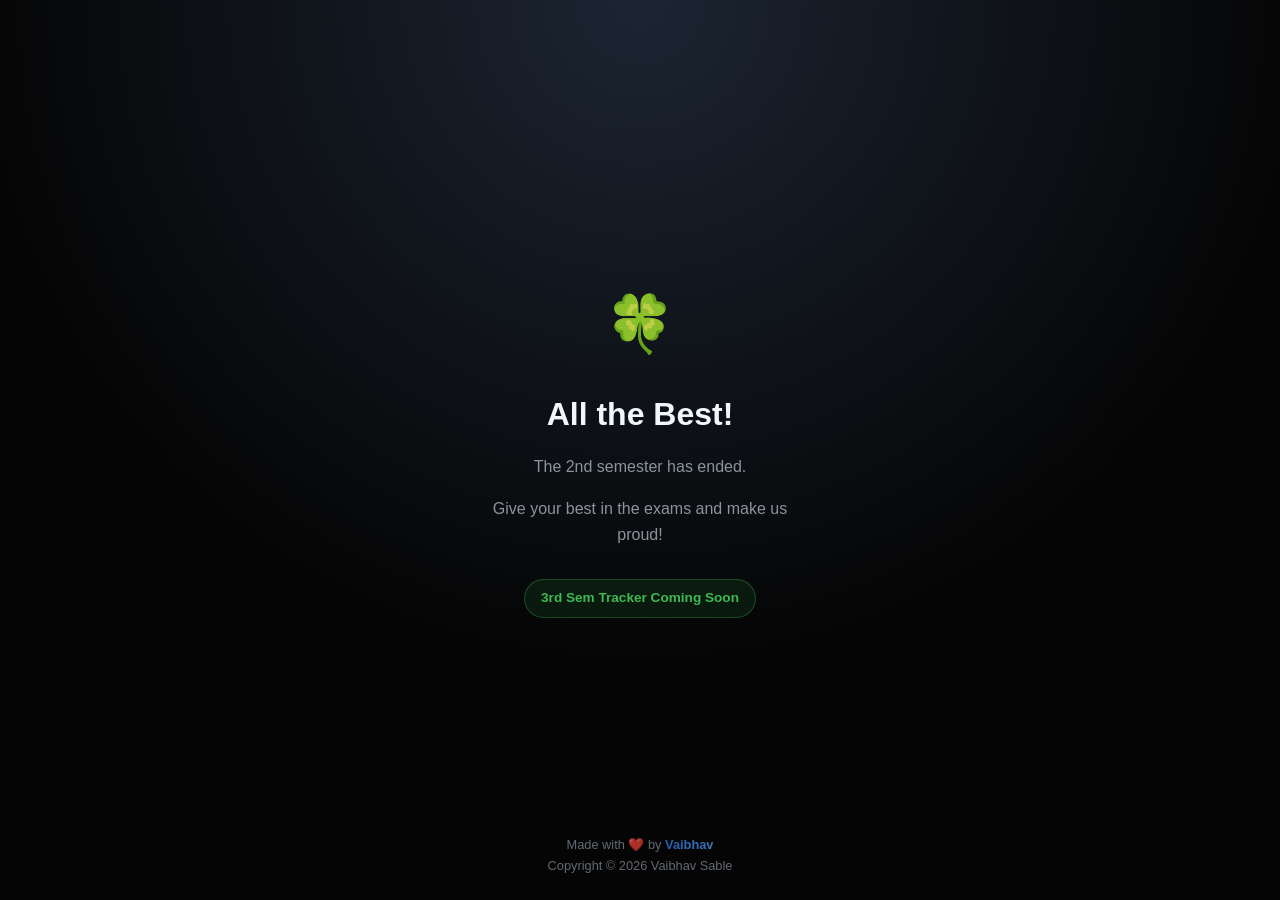
==== exams.html @ 6066af72 "feat: add exam wishing page and update service worker cache" ====
<!DOCTYPE html>
<html lang="en">
<head>
    <meta charset="UTF-8">
    <meta name="viewport" content="width=device-width, initial-scale=1.0, maximum-scale=1.0, user-scalable=no">
    <title>Good Luck! - RGIT Tracker</title>
    <link rel="stylesheet" href="style.css">
    <style>
        .exam-view {
            min-height: 100dvh; 
            display: flex; 
            align-items: center; 
            justify-content: center;
            background: radial-gradient(circle at top, #1c2533 0%, #050505 60%); 
            padding: 24px;
            text-align: center;
        }
        .container {
            width: 100%;
            max-width: 340px;
        }
        .logo-emoji {
            font-size: 3.5rem;
            margin-bottom: 24px;
            animation: float 3s ease-in-out infinite;
        }
        @keyframes float {
            0%, 100% { transform: translateY(0); }
            50% { transform: translateY(-10px); }
        }
        h1 {
            font-size: 2rem;
            margin: 0 0 16px 0;
            font-weight: 700;
            color: var(--text-main);
        }
        .message {
            color: var(--text-muted);
            line-height: 1.6;
            margin-bottom: 32px;
            font-size: 1rem;
        }
        .status-badge {
            display: inline-block;
            background: var(--green-bg);
            color: var(--green-text);
            padding: 8px 16px;
            border-radius: 20px;
            font-size: 0.85rem;
            font-weight: 600;
            border: 1px solid rgba(63, 185, 80, 0.3);
        }
        .app-footer {
            position: absolute;
            bottom: 24px;
            left: 0;
            right: 0;
            text-align: center;
            font-size: 0.8rem;
            color: var(--text-muted);
            line-height: 1.6;
        }
        .app-footer span {
            color: var(--accent);
            font-weight: 600;
        }
    </style>
</head>
<body style="padding-bottom: 0;">
    <div class="exam-view">
        <div class="container">
            <div class="logo-emoji">🍀</div>
            <h1>All the Best!</h1>
            <div class="message">
                <p>The 2nd semester has ended.</p>
                <p>Give your best in the exams and make us proud!</p>
            </div>
            <div class="status-badge">
                <i class="bi bi-rocket-takeoff"></i> 3rd Sem Tracker Coming Soon
            </div>
        </div>
        <div class="app-footer">
            Made with ❤️ by <span>Vaibhav</span>
            <br>Copyright &copy; 2026 Vaibhav Sable
        </div>
    </div>
</body>
</html>
---- style.css ----
:root {
    /* IMPROVED COLOR PALETTE */
    --bg-body: #0d1117;       
    --bg-card: #161b22;       
    --bg-header: rgba(13, 17, 23, 0.85); 
    
    --text-main: #f0f6fc;     
    --text-muted: #8b949e;
    
    --accent: #2f81f7; 
    --border: #30363d;        
    
    /* Status Colors */
    --green-bg: rgba(35, 134, 54, 0.15);
    --green-text: #3fb950;
    --green-bar: #238636;
    
    --red-bg: rgba(218, 54, 51, 0.15);
    --red-text: #f85149;
    --red-bar: #da3633;

    --yellow-text: #d29922;
    --yellow-bar: #d29922;
    
    /* Tags */
    --tag-lec: #1f6feb;
    --tag-prac: #a371f7;
    --tag-tut: #d29922;
    --tag-break: #8b949e;
}

* { box-sizing: border-box; -webkit-tap-highlight-color: transparent; }

body {
    margin: 0;
    background-color: var(--bg-body);
    color: var(--text-main);
    font-family: 'Inter', -apple-system, BlinkMacSystemFont, 'Segoe UI', Roboto, sans-serif;
    /* Reverted to a reasonable padding since scroll space is enough */
    padding-bottom: 100px;
    line-height: 1.5;
    -webkit-font-smoothing: antialiased;
    -moz-osx-font-smoothing: grayscale;
}

.hidden { display: none !important; }

/* --- LOGIN --- */
.login-view {
    min-height: 100dvh; 
    display: flex; 
    align-items: center; 
    justify-content: center;
    background: radial-gradient(circle at top, #1c2533 0%, #050505 60%); 
    padding: 24px;
    margin-bottom: -90px; 
}
.login-container { width: 100%; max-width: 340px; text-align: center; }
.logo-emoji { font-size: 3.5rem; margin-bottom: 16px; animation: float 3s ease-in-out infinite; }
@keyframes float { 0%, 100% { transform: translateY(0); } 50% { transform: translateY(-10px); } }
.login-container h1 { font-size: 2rem; margin: 0 0 8px 0; font-weight: 700; }
.login-container p { color: var(--text-muted); margin-bottom: 32px; font-size: 0.95rem; }
.login-container input {
    width: 100%;
    background: var(--bg-card);
    border: 2px solid var(--border);
    padding: 18px 16px;
    border-radius: 16px;
    color: var(--text-main);
    font-size: 1.1rem;
    font-weight: 500;
    text-align: center;
    margin-bottom: 16px;
    outline: none;
    transition: all 0.3s ease;
    box-shadow: 0 4px 12px rgba(0,0,0,0.1);
}
.login-container input:focus {
    border-color: var(--accent);
    box-shadow: 0 0 0 3px rgba(47, 129, 247, 0.1), 0 4px 16px rgba(0,0,0,0.15);
    transform: translateY(-1px);
}
.btn-primary {
    width: 100%; background: var(--accent); color: white; border: none;
    padding: 16px; border-radius: 12px; font-size: 1rem; font-weight: 600; cursor: pointer;
    transition: all 0.3s ease;
}
.btn-primary:hover { transform: translateY(-2px); box-shadow: 0 6px 20px rgba(47, 129, 247, 0.4); }
.btn-primary:active { transform: translateY(0); }

/* FIXED: Hidden by default */
.error-msg {
    display: none; 
    background: rgba(215, 58, 73, 0.1);
    border: 1px solid rgba(215, 58, 73, 0.3);
    border-radius: 8px;
    padding: 12px;
    margin-top: 16px;
    color: #f85149;
    font-size: 0.9rem;
    text-align: center;
}

/* --- HEADER --- */
.header {
    position: sticky; top: 0; background: var(--bg-header);
    backdrop-filter: blur(12px); -webkit-backdrop-filter: blur(12px);
    padding: 16px 20px 10px; z-index: 100; border-bottom: 1px solid var(--border);
}
.header-top { display: flex; justify-content: space-between; align-items: center; margin-bottom: 12px; }
#pageTitle { margin: 0; font-size: 1.6rem; font-weight: 700; }
.profile-pill {
    display: flex; align-items: center; gap: 8px; background: var(--bg-card);
    padding: 6px 12px; border-radius: 20px; border: 1px solid var(--border); cursor: pointer;
    transition: all 0.3s ease;
}
.profile-pill:hover { background: rgba(47, 129, 247, 0.1); border-color: var(--accent); transform: translateY(-2px); }
#userName { font-size: 0.8rem; font-weight: 600; color: var(--text-muted); text-transform: uppercase; }
.batch-tag { background: #21262d; padding: 2px 6px; border-radius: 4px; font-size: 0.75rem; color: var(--text-main); }
.profile-pill i { color: var(--text-muted); }

/* --- DATE STRIP & HINT --- */
.date-wrapper {
    position: relative;
    margin: 0 -20px;
    padding: 0 20px;
}

.date-strip { 
    display: flex; 
    gap: 12px; 
    overflow-x: auto; 
    padding-bottom: 4px; 
    scrollbar-width: none;
    position: relative;
}
.date-strip::-webkit-scrollbar { display: none; }

.date-item {
    display: flex; flex-direction: column; align-items: center; min-width: 52px; padding: 10px 0;
    border-radius: 14px; background: transparent; border: 1px solid transparent; cursor: pointer; transition: all 0.2s;
    flex-shrink: 0;
}
.date-item.active { background: var(--accent); box-shadow: 0 4px 15px rgba(47, 129, 247, 0.4); transform: translateY(-2px); }
.date-item .day { font-size: 0.7rem; font-weight: 600; color: var(--text-muted); margin-bottom: 4px; text-transform: uppercase; }
.date-item.active .day { color: rgba(255,255,255,0.8); }
.date-item .num { font-size: 1.15rem; font-weight: 700; color: var(--text-main); }

/* SCROLL HINT OVERLAY */
.scroll-hint {
    position: absolute;
    right: 0;
    top: 0;
    bottom: 0;
    width: 60px;
    background: linear-gradient(to right, transparent, var(--bg-body));
    display: flex;
    align-items: center;
    justify-content: flex-end;
    padding-right: 15px;
    pointer-events: none;
    z-index: 10;
}

.scroll-hint i {
    color: var(--accent);
    font-size: 1.5rem;
    animation: hint-bounce 1.5s infinite;
    filter: drop-shadow(0 0 8px rgba(47, 129, 247, 0.4));
}

@keyframes hint-bounce {
    0%, 100% { transform: translateX(0); opacity: 0.5; }
    50% { transform: translateX(5px); opacity: 1; }
}

/* --- TIMELINE --- */
.container { padding: 10px; }
.timeline-row { display: flex; position: relative; padding-bottom: 15px; }
.line-col { display: flex; flex-direction: column; align-items: center; width: 24px; margin-right: 8px; margin-top: 6px; }
.dot { width: 12px; height: 12px; border-radius: 50%; background: #21262d; border: 2px solid var(--bg-body); z-index: 2; transition: all 0.3s ease; }
.dot.active { background: var(--accent); box-shadow: 0 0 0 3px rgba(47, 129, 247, 0.2); }
.line { width: 2px; flex-grow: 1; background: #21262d; margin-top: 4px; }
.timeline-row:last-child .line { display: none; }

/* TIME VISIBILITY */
.time-col { 
    width: 60px; flex-shrink: 0; text-align: right; 
    padding-right: 12px; font-size: 0.9rem; color: var(--text-main); 
    font-weight: 600; padding-top: 4px;
}
.end-time { opacity: 0.6; margin-top: 4px; font-size: 0.75rem; font-weight: 400; }

.card-col { flex-grow: 1; min-width: 0; }

.class-card {
    background: var(--bg-card);
    border: 1px solid var(--border);
    border-radius: 18px;
    padding: 20px;
    position: relative;
    box-shadow: 0 8px 24px rgba(0,0,0,0.2);
    transition: all 0.3s ease;
}
.class-card:hover { transform: translateY(-4px); box-shadow: 0 12px 32px rgba(0,0,0,0.3); }

/* RECESS CARD */
.recess-card {
    background: repeating-linear-gradient(45deg, rgba(17, 22, 29, 0.5), rgba(17, 22, 29, 0.5) 10px, rgba(33, 38, 45, 0.3) 10px, rgba(33, 38, 45, 0.3) 20px);
    border: 1px dashed var(--border);
    display: flex; align-items: center; justify-content: center; height: 60px;
}
.recess-title { color: var(--text-muted); font-weight: 600; font-size: 0.9rem; letter-spacing: 1px; text-transform: uppercase; }

.card-header { display: flex; justify-content: space-between; align-items: flex-start; margin-bottom: 12px; }
.subject-info { display: flex; flex-direction: column; gap: 4px; }
.subject-row { display: flex; align-items: center; gap: 8px; }
.code { font-size: 1.6rem; font-weight: 700; color: #fff; letter-spacing: 0.5px; }
.name { font-size: 1rem; color: var(--text-muted); font-weight: 500; }
.prof { font-size: 0.85rem; color: #484f58; margin-top: 2px; }

/* Tags */
.tag { font-size: 0.65rem; font-weight: 700; padding: 2px 6px; border-radius: 4px; text-transform: uppercase; letter-spacing: 0.5px; }
.tag.LEC { background: rgba(31, 111, 235, 0.15); color: #58a6ff; }
.tag.PRAC { background: rgba(163, 113, 247, 0.15); color: #bc8cff; }
.tag.TUT { background: rgba(210, 153, 34, 0.15); color: #e3b341; }
.tag.BREAK { background: rgba(139, 148, 158, 0.15); color: #8b949e; }

/* Ring */
.ring-container { position: relative; width: 42px; height: 42px; }
.ring-svg { transform: rotate(-90deg); width: 100%; height: 100%; }
.ring-bg { fill: none; stroke: #21262d; stroke-width: 3; }
.ring-val { fill: none; stroke-width: 3; stroke-linecap: round; transition: stroke-dashoffset 0.6s ease; }
.ring-text { position: absolute; top: 50%; left: 50%; transform: translate(-50%, -50%); font-size: 0.65rem; font-weight: 700; color: var(--text-muted); }

/* Buttons */
.btn-grid { display: grid; grid-template-columns: 1fr 1fr 1fr; gap: 10px; margin-top: 16px; }
.act-btn {
    background: transparent; border: 1px solid var(--border); color: var(--text-main);
    padding: 14px 0; border-radius: 12px; font-size: 1rem; font-weight: 600;
    display: flex; align-items: center; justify-content: center; gap: 8px; cursor: pointer; transition: all 0.2s;
}
.act-btn i { font-size: 1rem; }
.act-btn.can.active { background: #21262d; border-color: #30363d; color: #c9d1d9; }

/* GLOW EFFECTS */
.act-btn.abs.active { 
    background: var(--red-bg); border-color: var(--red-bar); color: var(--red-text);
    box-shadow: 0 0 10px rgba(218, 54, 51, 0.2);
}
.act-btn.pre.active { 
    background: var(--green-bg); border-color: var(--green-bar); color: var(--green-text);
    box-shadow: 0 0 10px rgba(35, 134, 54, 0.2);
}

/* --- SUBJECTS TAB --- */
.sub-card {
    background: var(--bg-card);
    border: 1px solid var(--border);
    border-radius: 18px;
    padding: 20px;
    margin-bottom: 20px;
    box-shadow: 0 4px 16px rgba(0,0,0,0.08), 0 1px 4px rgba(0,0,0,0.06);
    transition: all 0.3s cubic-bezier(0.4, 0, 0.2, 1);
    backdrop-filter: blur(8px);
}
.sub-card:hover { transform: translateY(-4px); box-shadow: 0 8px 24px rgba(0,0,0,0.12), 0 2px 8px rgba(0,0,0,0.08); }
.sub-title { font-size: 1.1rem; font-weight: 700; margin-bottom: 12px; color: #fff; }
.stat-row { display: flex; align-items: center; margin-bottom: 10px; }
.stat-tag { width: 50px; text-align: center; margin-right: 12px; }
.progress-track { flex-grow: 1; height: 8px; background: #21262d; border-radius: 4px; overflow: hidden; margin-right: 12px; }

/* SMOOTH ANIMATION */
.progress-fill { 
    height: 100%; border-radius: 4px; width: 0%; 
    transition: width 1s cubic-bezier(0.22, 1, 0.36, 1);
}

.stat-pct { width: 40px; font-size: 0.85rem; font-weight: 600; text-align: right; color: var(--text-muted); }
.stat-details { font-size: 0.75rem; color: #484f58; margin-left: 62px; margin-bottom: 12px; }
.prediction-box {
    margin-top: 10px; padding: 10px; border-radius: 8px; font-size: 0.8rem; font-weight: 500; line-height: 1.4;
    background: rgba(255,255,255,0.03); border: 1px solid var(--border);
}
.pred-green { color: var(--green-text); border-color: var(--green-border); background: var(--green-bg); }
.pred-red { color: var(--red-text); border-color: var(--red-border); background: var(--red-bg); }

/* --- BOTTOM NAV --- */
.bottom-nav {
    position: fixed; bottom: 0; width: 100%; background: var(--bg-header);
    backdrop-filter: blur(12px); border-top: 1px solid var(--border);
    display: flex; justify-content: space-around; 
    /* FIXED: Reduced padding to shrink bottom nav */
    padding: 8px 0 12px; 
    z-index: 90;
}
.nav-item {
    background: none; border: none; color: var(--text-muted); display: flex;
    flex-direction: column; align-items: center; gap: 4px; font-size: 0.7rem; font-weight: 500; cursor: pointer;
    transition: all 0.3s ease;
}
.nav-item i { font-size: 1.3rem; margin-bottom: 2px; transition: transform 0.3s ease; }

/* FIXED: Explicitly blue and added stronger glow for active state */
.nav-item.active { 
    color: var(--accent) !important;
}

.nav-item.active i {
    text-shadow: 0 0 20px rgba(47, 129, 247, 0.8);
    transform: scale(1.1);
}

.nav-item:hover { color: var(--accent); transform: translateY(-2px); }
.nav-item:hover i { transform: scale(1.1); }

/* Add to bottom of style.css */

.now-glow {
    border-color: var(--accent) !important;
    box-shadow: 0 0 20px rgba(47, 129, 247, 0.25);
    animation: pulse-glow 3s infinite ease-in-out;
}

@keyframes pulse-glow {
    0% { box-shadow: 0 0 0 0 rgba(47, 129, 247, 0.4); }
    70% { box-shadow: 0 0 0 6px rgba(47, 129, 247, 0); }
    100% { box-shadow: 0 0 0 0 rgba(47, 129, 247, 0); }
}

/* --- KEYBOARD & MOBILE FIXES --- */

/* --- KEYBOARD FIX --- */
/* We use a specific class triggered by JS so the input doesn't jump mid-tap */
.login-view.typing-mode {
    align-items: flex-start;
    padding-top: 60px; /* Moves content to top */
    overflow-y: auto;
}

.login-view.typing-mode .logo-emoji {
    display: none; /* Hide logo while typing */
}

/* Keep this as a backup for very small screens */
@media (max-height: 450px) {
    .login-view {
        align-items: flex-start;
        padding-top: 40px;
    }
    .logo-emoji { display: none; }
}

.remember-box {
    display: flex;
    justify-content: center;
    margin-bottom: 24px; /* Space between input and button */
}

.custom-checkbox {
    display: flex;
    align-items: center;
    gap: 8px;
    cursor: pointer;
    font-size: 0.9rem;
    color: var(--text-muted);
    user-select: none;
}

/* Hide default browser checkbox */
.custom-checkbox input {
    position: absolute;
    opacity: 0;
    cursor: pointer;
    height: 0;
    width: 0;
}

/* Custom Checkmark Box */
.checkmark {
    height: 20px;
    width: 20px;
    background-color: var(--bg-card);
    border: 1px solid var(--border);
    border-radius: 6px;
    position: relative;
    transition: all 0.2s;
}

/* On Hover */
.custom-checkbox:hover input ~ .checkmark {
    border-color: var(--text-muted);
}

/* When Checked */
.custom-checkbox input:checked ~ .checkmark {
    background-color: var(--accent);
    border-color: var(--accent);
}

/* The Checkmark Icon (Hidden by default) */
.checkmark:after {
    content: "";
    position: absolute;
    display: none;
    left: 6px;
    top: 2px;
    width: 4px;
    height: 10px;
    border: solid white;
    border-width: 0 2px 2px 0;
    transform: rotate(45deg);
}

/* Show Checkmark when checked */
.custom-checkbox input:checked ~ .checkmark:after {
    display: block;
}

/* --- WATERMARK / CREDITS --- */
.app-footer {
    position: absolute;
    bottom: 20px;
    width: 100%;
    text-align: center;
    font-size: 0.8rem;
    color: var(--text-muted);
    opacity: 0.7;
    pointer-events: none;
    font-weight: 500;
}

.app-footer span {
    font-weight: 700;
    color: var(--accent);
    background: linear-gradient(135deg, var(--accent), #58a6ff);
    -webkit-background-clip: text;
    -webkit-text-fill-color: transparent;
    background-clip: text;
}

/* Specific adjustment for the scrolling Subjects list */
.scroll-credit {
    text-align: center; 
    margin-top: 10px; 
    padding-bottom: 30px; 
    font-size: 0.75rem; 
    color: var(--text-muted);
    opacity: 0.5;
}

.room-badge {
    font-size: 0.75rem;
    color: var(--text-muted);
    background: rgba(255, 255, 255, 0.05);
    padding: 2px 6px;
    border-radius: 4px;
    display: inline-flex;
    align-items: center;
    gap: 4px;
    margin-left: 6px;
    border: 1px solid rgba(255, 255, 255, 0.1);
}

.room-badge i {
    font-size: 0.7rem;
    color: var(--accent); /* Blue pin */
}

.room-loc {
    margin-top: 6px;
    font-size: 0.7rem;
    color: var(--accent); /* Uses your blue accent color */
    font-weight: 600;
    display: flex;
    align-items: center;
    justify-content: flex-end; /* Aligns right with the time */
    gap: 3px;
    opacity: 0.9;
}

.room-loc i {
    font-size: 0.65rem;
}

/* --- FAB (Floating Action Button) --- */
.fab-btn {
    position: fixed;
    /* FIXED: Lifted higher to clear the nav bar */
    bottom: 90px; 
    right: 20px;
    width: 56px;
    height: 56px;
    background: var(--accent);
    color: white;
    border: none;
    border-radius: 50%;
    box-shadow: 0 4px 15px rgba(47, 129, 247, 0.4);
    font-size: 1.5rem;
    display: flex; /* Changed from none to flex for testing, script handles toggle */
    align-items: center;
    justify-content: center;
    cursor: pointer;
    z-index: 95;
    transition: all 0.3s ease;
}
.fab-btn:hover { transform: scale(1.1); box-shadow: 0 6px 20px rgba(47, 129, 247, 0.6); }
.fab-btn:active { transform: scale(0.9); }

/* --- MODAL --- */
.modal-overlay {
    position: fixed; top: 0; left: 0; width: 100%; height: 100%;
    background: rgba(0,0,0,0.6); backdrop-filter: blur(12px);
    z-index: 200; display: flex; align-items: center; justify-content: center;
    padding: 20px;
    opacity: 0; visibility: hidden;
    transition: all 0.4s cubic-bezier(0.4, 0, 0.2, 1);
}
.modal-overlay:not(.hidden) { opacity: 1; visibility: visible; }
.modal-content {
    background: var(--bg-card); border: 1px solid var(--border);
    width: 100%; max-width: 340px; padding: 28px; border-radius: 24px;
    box-shadow: 0 20px 60px rgba(0,0,0,0.3), 0 8px 24px rgba(0,0,0,0.1);
    transform: scale(0.9) translateY(20px);
    transition: all 0.4s cubic-bezier(0.34, 1.56, 0.64, 1);
    backdrop-filter: blur(16px);
}
.modal-overlay:not(.hidden) .modal-content { transform: scale(1) translateY(0); }
.modal-content h3 { margin: 0 0 20px 0; color: white; font-size: 1.3rem; }
.modal-content label { display: block; color: var(--text-muted); font-size: 0.85rem; margin-bottom: 8px; }

.modal-content select, .modal-content input {
    width: 100%; background: #0d1117; border: 1px solid var(--border);
    color: white; padding: 12px; border-radius: 10px; margin-bottom: 20px;
    font-size: 1rem; outline: none;
}

/* Custom Type Selector */
.type-selector { display: flex; gap: 10px; margin-bottom: 20px; }
.type-opt {
    flex: 1; text-align: center; padding: 10px; border-radius: 8px;
    border: 1px solid var(--border); color: var(--text-muted);
    font-size: 0.8rem; font-weight: 600; cursor: pointer;
}
.type-opt.active { background: var(--accent); color: white; border-color: var(--accent); }

.modal-actions { display: flex; gap: 12px; }
.btn-cancel { flex: 1; background: transparent; border: 1px solid var(--border); color: var(--text-muted); padding: 12px; border-radius: 10px; transition: all 0.3s ease; cursor: pointer; }
.btn-cancel:hover { background: rgba(139, 148, 158, 0.1); border-color: var(--text-muted); }
.btn-save { flex: 1; background: var(--green-bar); border: none; color: white; padding: 12px; border-radius: 10px; font-weight: 600; transition: all 0.3s ease; cursor: pointer; }
.btn-save:hover { background: #238636; transform: translateY(-2px); box-shadow: 0 4px 15px rgba(35, 134, 54, 0.4); }

.privacy-note {
    font-size: 0.75rem;
    color: var(--text-muted);
    background: rgba(255, 255, 255, 0.03);
    border: 1px solid var(--border);
    padding: 12px;
    border-radius: 8px;
    margin-top: 20px;
    line-height: 1.4;
    text-align: left;
}

.privacy-note i {
    color: var(--accent);
    margin-right: 5px;
}

.privacy-note strong {
    color: #e6edf3;
}

/* Container for the Ring + Delete Button */
.header-right {
    display: flex;
    align-items: center;
    justify-content: center;
    gap: 12px; 
    height: 42px;
}

/* Clean Trash Button */
.trash-btn {
    background: rgba(218, 54, 51, 0.1);
    color: var(--red-text);
    border: 1px solid rgba(218, 54, 51, 0.2);
    width: 32px;
    height: 32px;
    border-radius: 8px;
    display: flex;
    align-items: center;
    justify-content: center;
    cursor: pointer;
    transition: all 0.2s;
    flex-shrink: 0;
}

.trash-btn:hover {
    background: var(--red-bg);
    transform: scale(1.1);
}

/* Make sure the ring container doesn't overlap the trash button */
.class-card {
    /* existing styles... */
    overflow: hidden; /* Keeps effects contained */
}

/* --- MOBILE OPTIMIZATIONS --- */

/* Disable hover effects on touch devices */
@media (hover: none) and (pointer: coarse) {
    .btn-primary:hover { transform: none; box-shadow: 0 4px 15px rgba(47, 129, 247, 0.4); }
    .nav-item:hover { color: var(--text-muted); transform: none; }
    .nav-item:hover i { transform: none; }
    .fab-btn:hover { transform: scale(1); box-shadow: 0 4px 15px rgba(47, 129, 247, 0.4); }
    .class-card:hover { transform: none; box-shadow: 0 8px 24px rgba(0,0,0,0.2); }
    .sub-card:hover { transform: none; box-shadow: 0 4px 12px rgba(0,0,0,0.15); }
    .profile-pill:hover { background: var(--bg-card); border-color: var(--border); transform: none; }
    .btn-cancel:hover { background: transparent; border-color: var(--border); }
    .btn-save:hover { background: var(--green-bar); transform: none; box-shadow: none; }
}

/* Enhanced active states for mobile touch feedback */
@media (hover: none) and (pointer: coarse) {
    .btn-primary:active { transform: scale(0.98); }
    .nav-item:active { transform: scale(0.95); opacity: 0.8; }
    .fab-btn:active { transform: scale(0.9); }
    .class-card:active { transform: scale(0.98); }
    .sub-card:active { transform: scale(0.98); }
    .profile-pill:active { transform: scale(0.95); }
    .act-btn:active { transform: scale(0.95); }
    .date-item:active { transform: scale(0.95); }
    .btn-cancel:active { transform: scale(0.95); }
    .btn-save:active { transform: scale(0.95); }
}

/* Smooth scrolling for mobile */
@media (max-width: 768px) {
    * {
        -webkit-overflow-scrolling: touch;
    }

    .container {
        scroll-behavior: smooth;
    }

    .date-strip {
        scroll-behavior: smooth;
        position: relative; /* Restored without the ::after element */
    }
}

/* Performance optimizations for mobile */
@media (max-width: 768px) {
    .class-card,
    .sub-card,
    .modal-content,
    .fab-btn,
    .nav-item,
    .btn-primary {
        will-change: transform;
        transform: translateZ(0); /* Force hardware acceleration */
    }

    .ring-val {
        will-change: stroke-dashoffset;
    }

    .progress-fill {
        will-change: width;
    }
}

/* Reduce motion for accessibility */
@media (prefers-reduced-motion: reduce) {
    *,
    *::before,
    *::after {
        animation-duration: 0.01ms !important;
        animation-iteration-count: 1 !important;
        transition-duration: 0.01ms !important;
    }
}

/* --- NEW IMPROVEMENTS --- */

/* Loading states */
.btn-loader {
    display: flex;
    align-items: center;
    justify-content: center;
}

.spinner {
    width: 16px;
    height: 16px;
    border: 2px solid rgba(255,255,255,0.3);
    border-top: 2px solid white;
    border-radius: 50%;
    animation: spin 1s linear infinite;
}

@keyframes spin {
    0% { transform: rotate(0deg); }
    100% { transform: rotate(360deg); }
}

.btn-primary.loading {
    pointer-events: none;
    opacity: 0.8;
}

.btn-primary.loading .btn-text { display: none; }
.btn-primary.loading .btn-loader { display: flex; }

/* Skeleton loading */
.skeleton {
    background: linear-gradient(90deg, #30363d 25%, #21262d 50%, #30363d 75%);
    background-size: 200% 100%;
    animation: loading 1.5s infinite;
    border-radius: 8px;
}

@keyframes loading {
    0% { background-position: 200% 0; }
    100% { background-position: -200% 0; }
}

.skeleton-card {
    padding: 20px;
    margin-bottom: 16px;
    border-radius: 18px;
}

.skeleton-text {
    height: 16px;
    margin-bottom: 8px;
}

.skeleton-text.wide {
    width: 70%;
}

.skeleton-text.medium {
    width: 50%;
}

.skeleton-circle {
    width: 40px;
    height: 40px;
    border-radius: 50%;
}

/* Enhanced accessibility */
.sr-only {
    position: absolute;
    width: 1px;
    height: 1px;
    padding: 0;
    margin: -1px;
    overflow: hidden;
    clip: rect(0, 0, 0, 0);
    white-space: nowrap;
    border: 0;
}

/* Focus indicators */
.btn-primary:focus-visible,
.nav-item:focus-visible,
.date-item:focus-visible,
.act-btn:focus-visible,
.custom-checkbox input:focus-visible + .checkmark {
    outline: 2px solid var(--accent);
    outline-offset: 2px;
}

/* High contrast mode support */
@media (prefers-contrast: high) {
    :root {
        --bg-body: #000000;
        --bg-card: #1a1a1a;
        --border: #ffffff;
        --text-main: #ffffff;
        --text-muted: #cccccc;
    }
}

/* Success states */
.success-msg {
    background: rgba(63, 185, 80, 0.1);
    border: 1px solid rgba(63, 185, 80, 0.3);
    border-radius: 8px;
    padding: 12px;
    margin-top: 16px;
    color: #56d364;
    font-size: 0.9rem;
    text-align: center;
}

/* Toast notifications */
.toast {
    position: fixed;
    top: 20px;
    right: 20px;
    background: var(--bg-card);
    border: 1px solid var(--border);
    border-radius: 12px;
    padding: 16px 20px;
    box-shadow: 0 8px 24px rgba(0,0,0,0.3);
    z-index: 1000;
    transform: translateX(400px);
    opacity: 0;
    transition: all 0.3s ease;
    max-width: 300px;
}

.toast.show {
    transform: translateX(0);
    opacity: 1;
}

.toast.success {
    border-color: #238636;
    background: rgba(35, 134, 54, 0.1);
}

.toast.error {
    border-color: #da3633;
    background: rgba(218, 54, 51, 0.1);
}

/* --- BULK ACTION BUTTONS --- */
.bulk-actions {
    display: grid;
    grid-template-columns: 1fr 1fr 1fr 1fr; /* 4 Buttons equal width */
    gap: 10px;
    margin-bottom: 25px;
    padding: 4px;
    background: var(--bg-card);
    border: 1px solid var(--border);
    border-radius: 16px;
}

.bulk-btn {
    background: transparent;
    border: none;
    border-radius: 10px;
    padding: 10px 0;
    color: var(--text-muted);
    font-size: 1.2rem; /* Icon size */
    cursor: pointer;
    transition: all 0.2s ease;
    display: flex;
    flex-direction: column;
    align-items: center;
    gap: 4px;
}

.bulk-btn span {
    font-size: 0.65rem;
    font-weight: 600;
    text-transform: uppercase;
}

.bulk-btn:hover {
    background: rgba(255, 255, 255, 0.05);
    color: var(--text-main);
}

/* Specific Colors on Hover/Active */
.bulk-btn.btn-clear:active { color: #f0f6fc; background: #30363d; }
.bulk-btn.btn-cancel:active { color: #d29922; background: rgba(210, 153, 34, 0.15); }
.bulk-btn.btn-absent:active { color: var(--red-text); background: var(--red-bg); }
.bulk-btn.btn-present:active { color: var(--green-text); background: var(--green-bg); }

/* --- COMPACT STATS CARD --- */
/* Target only the card inside the stats container */
#statsCard .class-card {
    padding: 15px 20px !important; /* Reduced vertical padding */
}

/* Optional: Make the big percentage slightly smaller to fit better */
#overallPct {
    font-size: 1.8rem !important; /* Reduced from 2.2rem */
    line-height: 1.1 !important;
}

/* --- BULK ACTION HEADER --- */
.bulk-header {
    font-size: 0.7rem;
    color: var(--text-muted);
    font-weight: 600;
    text-transform: uppercase;
    letter-spacing: 1px;
    margin-bottom: 8px; /* Space between text and buttons */
    margin-left: 6px;   /* Align with the first button */
    opacity: 0.8;
}

/* Improved mobile interactions */
@media (max-width: 768px) {
    /* Better touch targets */
    .act-btn {
        min-height: 48px;
        min-width: 48px;
    }

    .nav-item {
        min-height: 48px;
        padding: 12px;
    }
}
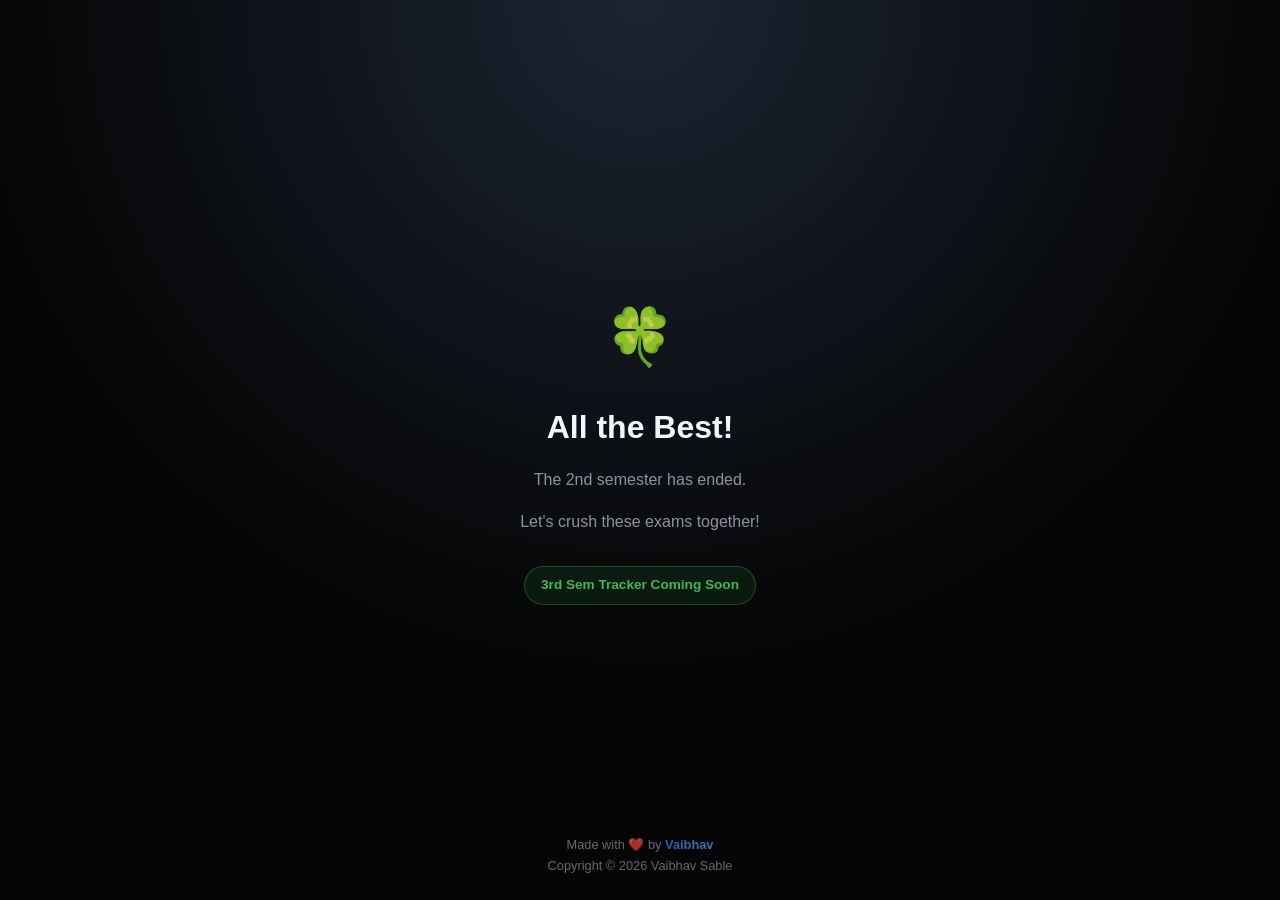
==== commit 071f3b3b: "update: change motivational message for exam encouragement" ====
--- a/exams.html
+++ b/exams.html
@@ -73,7 +73,7 @@
             <h1>All the Best!</h1>
             <div class="message">
                 <p>The 2nd semester has ended.</p>
-                <p>Give your best in the exams and make us proud!</p>
+                <p>Let's crush these exams together!</p>
             </div>
             <div class="status-badge">
                 <i class="bi bi-rocket-takeoff"></i> 3rd Sem Tracker Coming Soon
